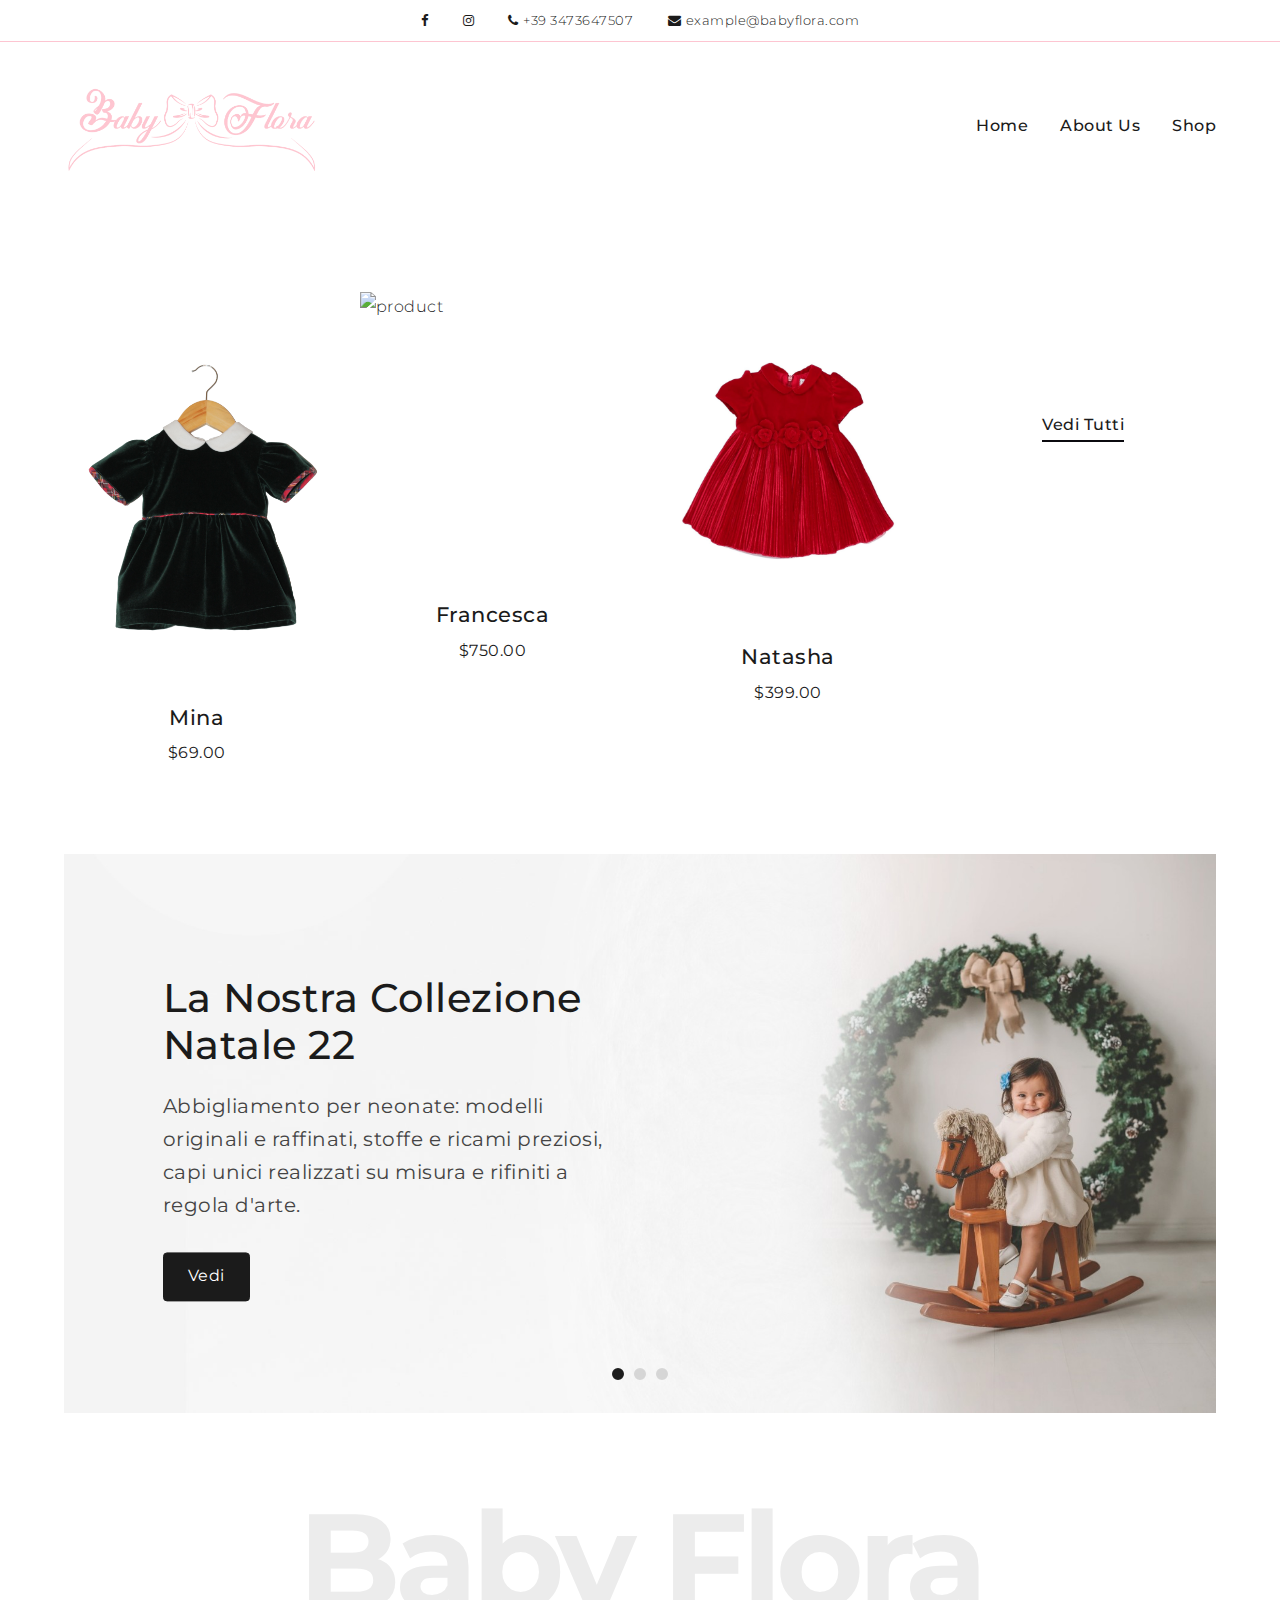
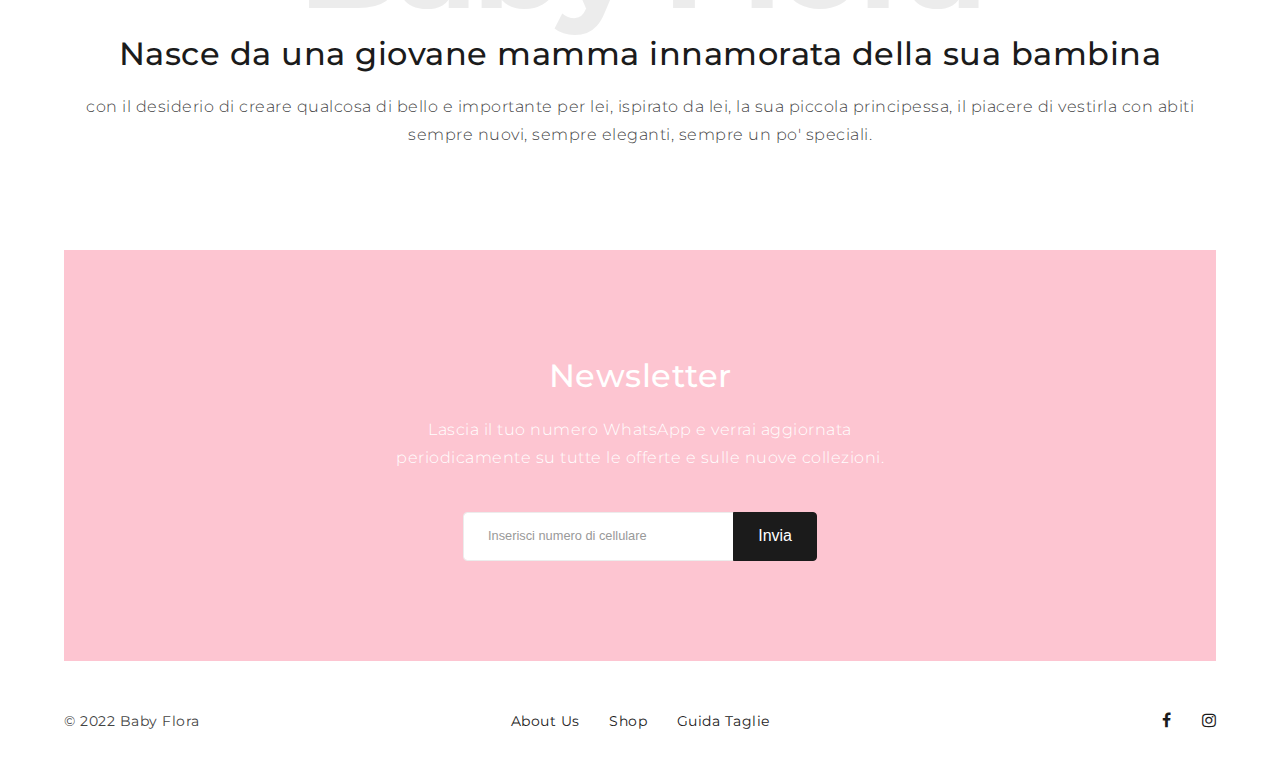
==== index.html @ e3f5e215 "products" ====
<!DOCTYPE html>
<html lang="en">

<head>
      <meta charset="utf-8">
      <meta http-equiv="X-UA-Compatible" content="IE=edge">
      <meta name="viewport" content="width=device-width, initial-scale=1">
      <meta name="description" content="">
      <meta name="author" content="">

      <link rel="shortcut icon" href="images/favicon.ico">
      <title>Baby Flora - Prodotti fatti a mano per la tua bambina </title>

      <link href="https://fonts.googleapis.com/css?family=Montserrat:300,400,500,600" rel="stylesheet">

      <link href="css/font-awesome.min.css" rel="stylesheet">

      <link href="css/bootstrap.css" rel="stylesheet">

      <link href="css/style.css" rel="stylesheet">

      <link href="css/aos.css" rel="stylesheet">

                              
<script type='text/javascript'>
      (function(I, L, T, i, c, k, s) {if(I.iticks) return;I.iticks = {host:c, settings:s, clientId:k, cdn:L, queue:[]};var h = T.head || T.documentElement;var e = T.createElement(i);var l = I.location;e.async = true;e.src = (L||c)+'/client/inject-v2.min.js';h.insertBefore(e, h.firstChild);I.iticks.call = function(a, b) {I.iticks.queue.push([a, b]);};})(window, 'https://cdn-v1.intelliticks.com/prod/common', document, 'script', 'https://app.intelliticks.com', 'CgQ8kMayo5cSrfsL3_c', {});
</script>
              

</head>

<body>
      <div class="px-5-percent" style="border-bottom: 1px solid #FDC5D1; ">
            <div class="row align-center" style="margin-bottom: -16px; margin-top: 5px;">
                  <div class="col-md-12 ">
                        <ul class="list-inline align-center">
                              <li>
                                    <a href="https://www.facebook.com/energeticthemes">
                                          <i class="fa fa-facebook " aria-hidden="true" style="font-size: 13px;"></i>
                                    </a>
                              </li>
                              <li>
                                    <a href="https://instagram.com/energeticthemes">
                                          <i class="fa fa-instagram" aria-hidden="true" style="font-size: 13px;"></i>
                                    </a>
                              </li>
                              <li><a href="callto:+3947584758493">
                                          <i class="fa fa-phone" style="font-size: 13px;"></i>
                                          <span style="font-size: 13px;"> +39 3473647507</span>
                                    </a></li>

                              <li> <a href="mailto:example@babyflora.com">
                                          <i class="fa fa-envelope" style="font-size: 13px;"></i>
                                          <span style="font-size: 13px;"> example@babyflora.com</span>
                                    </a></li>
                              
                             
                        </ul>
                  </div>

            </div>

      </div>
      <div id="main-content" class="m-scene">

            <nav class="navbar navbar-toggleable-md px-5-percent">
                  <div class="full-width-container">
                        <button class="navbar-toggler navbar-toggler-right hamburger-menu-btn ml-auto" type="button"
                              data-toggle="collapse" data-target="#navbarNavDropdown" aria-controls="navbarNavDropdown"
                              aria-expanded="false" aria-label="Toggle navigation">
                              <span>toggle menu</span>
                        </button>
                        <a class="navbar-brand" href="index.html">
                              <img src="images/logo.png" width="50%" height="auto" alt="Logo">
                        </a>
                        <div class="collapse navbar-collapse" id="navbarNavDropdown">
                              <ul class="navbar-nav ml-auto">
                                    <li class="active">
                                          <a class="toggle" href="index.html" data-toggle="dropdown">Home</a>

                                    </li>
                                    <li>
                                          <a class="toggle" href="about-us.html" data-toggle="dropdown">About Us</a>

                                    </li>

                                    <li>
                                          <a class="toggle" href="shop-full-width.html" data-toggle="dropdown">Shop</a>

                                    </li>

                              </ul>
                        </div>
                  </div>
            </nav>
            <div class="fluid-container px-5-percent mt_80">
                  <ul class="row products">
                        <li class="product col-md-3 col-sm-4">
                              <a href="single-product.html">
                                    <img width="430" height="480" src="images/products/1/1.png" alt="Mango Sofa Won">
                                    <h2>Mina</h2>
                                    <span class="price">
                                          <span class="amount">
                                                <span class="currencySymbol">$</span>69.00</span>
                                    </span>
                              </a>
                        </li>
                        <li class="product col-md-3 col-sm-4">
                              <a href="single-product.html">
                                    <img alt="product" src="images/products/2/1.png" width="430" height="480" />
                                    <h2>Francesca</h2>
                                    <span class="price">
                                          <span class="amount">
                                                <span class="currencySymbol">$</span>750.00</span>
                                    </span>
                              </a>
                              <!-- <a rel="nofollow" href="single-product.html" class="btn-bottom-line"> Add to
                                    cart</a> -->
                        </li>
                        <li class="product col-md-3 col-sm-4">
                              <a href="single-product.html">
                                    <img alt="product" src="images/products/2.jpeg" width="430" height="480" />
                                    <h2>Natasha</h2>
                                    <span class="price">
                                          <span class="amount">
                                                <span class="currencySymbol">$</span>399.00</span>
                                    </span>
                              </a>
                        </li>
                        <li class="product col-md-3 col-sm-4" style="margin-top: 10%; text-align: center;">
                              <a href="#">

                                    <a href="shop-full-width.html" class="btn-bottom-line align-center">Vedi Tutti

                                    </a>
                        </li>
                  </ul>
            </div>
            <div class="page-container scene-main scene-main--fade_In">

                  <div class="fluid-container px-5-percent mb_80">
                        <div class="row">
                              <div class="col-md-12">
                                    <div id="main-carousel" class="owl-carousel default-carousel">
                                          <div class="carousel-item">
                                                <div class="carousel-item-content">
                                                      <div class="fluid-container">
                                                            <div class="row align-items-center">
                                                                  <div class="col-md-5 offset-1">
                                                                        <h1>La Nostra Collezione
                                                                              <br> Natale 22
                                                                        </h1>
                                                                        <p class="lead mb_30 hidden-md-down">Abbigliamento per neonate: modelli originali e raffinati, stoffe e
                                                                              ricami preziosi, capi unici realizzati su misura e rifiniti a regola d'arte.
                                                                              
                                                                        </p>
                                                                        <a href="shop-full-width.html"
                                                                              class="btn btn-default">Vedi
                                                                        </a>
                                                                  </div>
                                                            </div>
                                                      </div>
                                                </div>
                                                <div>
                                                      <img src="images/bg-1.jpg" alt="Product Img" width="1920"
                                                            height="932">
                                                </div>
                                          </div>
                                          <div class="carousel-item">
                                                <div class="carousel-item-content">
                                                      <div class="fluid-container">
                                                            <div class="row align-items-center">
                                                                  <div class="col-md-5 offset-1">
                                                                        <h1>Solo Prodotti
                                                                              <br> Di Altissima Qualità
                                                                        </h1>
                                                                        <p class="lead hidden-md-down mb_30">Uno stile inconfondibile, un segno immediatamente riconoscibile di
                                                                              gusto e distinzione.
                                                                        </p>
                                                                        <a href="shop-full-width.html"
                                                                              class="btn btn-default">Vedi
                                                                        </a>
                                                                  </div>
                                                            </div>
                                                      </div>
                                                </div>
                                                <div>
                                                      <img src="images/bg-2.jpg" alt="Product Img" width="1920"
                                                            height="932">
                                                </div>
                                          </div>
                                          <div class="carousel-item">
                                                <div class="carousel-item-content">
                                                      <div class="fluid-container">
                                                            <div class="row align-items-center">
                                                                  <div class="col-md-5 offset-1">
                                                                        <h1>Un'azienda
                                                                              tutta Italiana
                                                                        </h1>
                                                                        
                                                                        <a href="shop-full-width.html"
                                                                              class="btn btn-default">Vedi
                                                                        </a>
                                                                  </div>
                                                            </div>
                                                      </div>
                                                </div>
                                                <div>
                                                      <img src="images/bg-3.jpg" alt="Product Img" width="1920"
                                                            height="932">
                                                </div>
                                          </div>
                                    </div>
                              </div>
                        </div>
                  </div>



                  <div class="row  mb_80 mt_80 align-center mx-5-percent">
                        <div class="col-md-12"> <span class="reveal-title">Baby Flora</span>
                              <h2>Nasce da una giovane mamma innamorata della sua bambina</h2>
                              <p>con il desiderio di creare qualcosa di bello e importante per lei, ispirato da lei, la sua
                                    piccola principessa, il piacere di vestirla con abiti sempre nuovi, sempre eleganti,
                                    sempre un po' speciali.
                              </p>
                        </div>
                  </div>

                  <div class="bg-pink pt_100 pb_100 align-center mx-5-percent">
                        <div class="container">
                              <div class="row">
                                    <div class="col-md-6 offset-md-3 align-center">
                                          <h2 style="color: #ffffff;">Newsletter</h2>
                                          <p style="color: #ffffff;">Lascia il tuo numero WhatsApp e verrai aggiornata
                                                periodicamente su tutte le offerte e sulle nuove collezioni.</p>
                                          <div class="row mt_40">
                                                <div class="input-group col-md-8 offset-md-2">
                                                      <input type="text" class="form-control"
                                                            placeholder="Inserisci numero di cellulare">
                                                      <span class="input-group-btn">
                                                            <button class="btn btn-default" type="button">Invia</button>
                                                      </span>
                                                </div>
                                          </div>
                                    </div>
                              </div>
                        </div>
                  </div>

                  <div class="px-5-percent">
                        <footer>
                              <div class="footer_container">
                                    <div class="fluid-container">
                                          <div class="row align-items-center">
                                                <div class="col-lg-4">
                                                      <p>
                                                            © 2022 Baby Flora
                                                      </p>
                                                </div>
                                                <div class="col-lg-4">
                                                      <ul class="footer_nav align-center">
                                                            <li>
                                                                  <a href="about-us.html" target="blank"
                                                                        title="portfolio">About Us</a>
                                                            </li>
                                                            <li>
                                                                  <a href="shop-full-width.html" target="blank"
                                                                        title="shop">Shop</a>
                                                            </li>
                                                            <li>
                                                                  <a href="guida-taglie.html" target="blank"
                                                                        title="shop">Guida Taglie</a>
                                                            </li>
                                                      </ul>
                                                </div>
                                                <div class="col-lg-4 align-right">
                                                      <ul class="list-inline">
                                                            <li>
                                                                  <a href="https://www.facebook.com/energeticthemes">
                                                                        <i class="fa fa-facebook"
                                                                              aria-hidden="true"></i>
                                                                  </a>
                                                            </li>
                                                            <li>
                                                                  <a href="https://instagram.com/energeticthemes">
                                                                        <i class="fa fa-instagram"
                                                                              aria-hidden="true"></i>
                                                                  </a>
                                                            </li>
                                                      </ul>
                                                </div>
                                          </div>
                                    </div>
                              </div>
                        </footer>
                  </div>
            </div>
      </div>


      <script type="text/javascript" src="js/jquery.min.js"></script>
      <script src="js/bootstrap.min.js"></script>
      <script type="text/javascript" src="js/plugins.min.js"></script>
      <script type="text/javascript" src="js/jquery.smoothState.min.js"></script>
      <script type="text/javascript" src="js/main.js"></script>
</body>

</html>
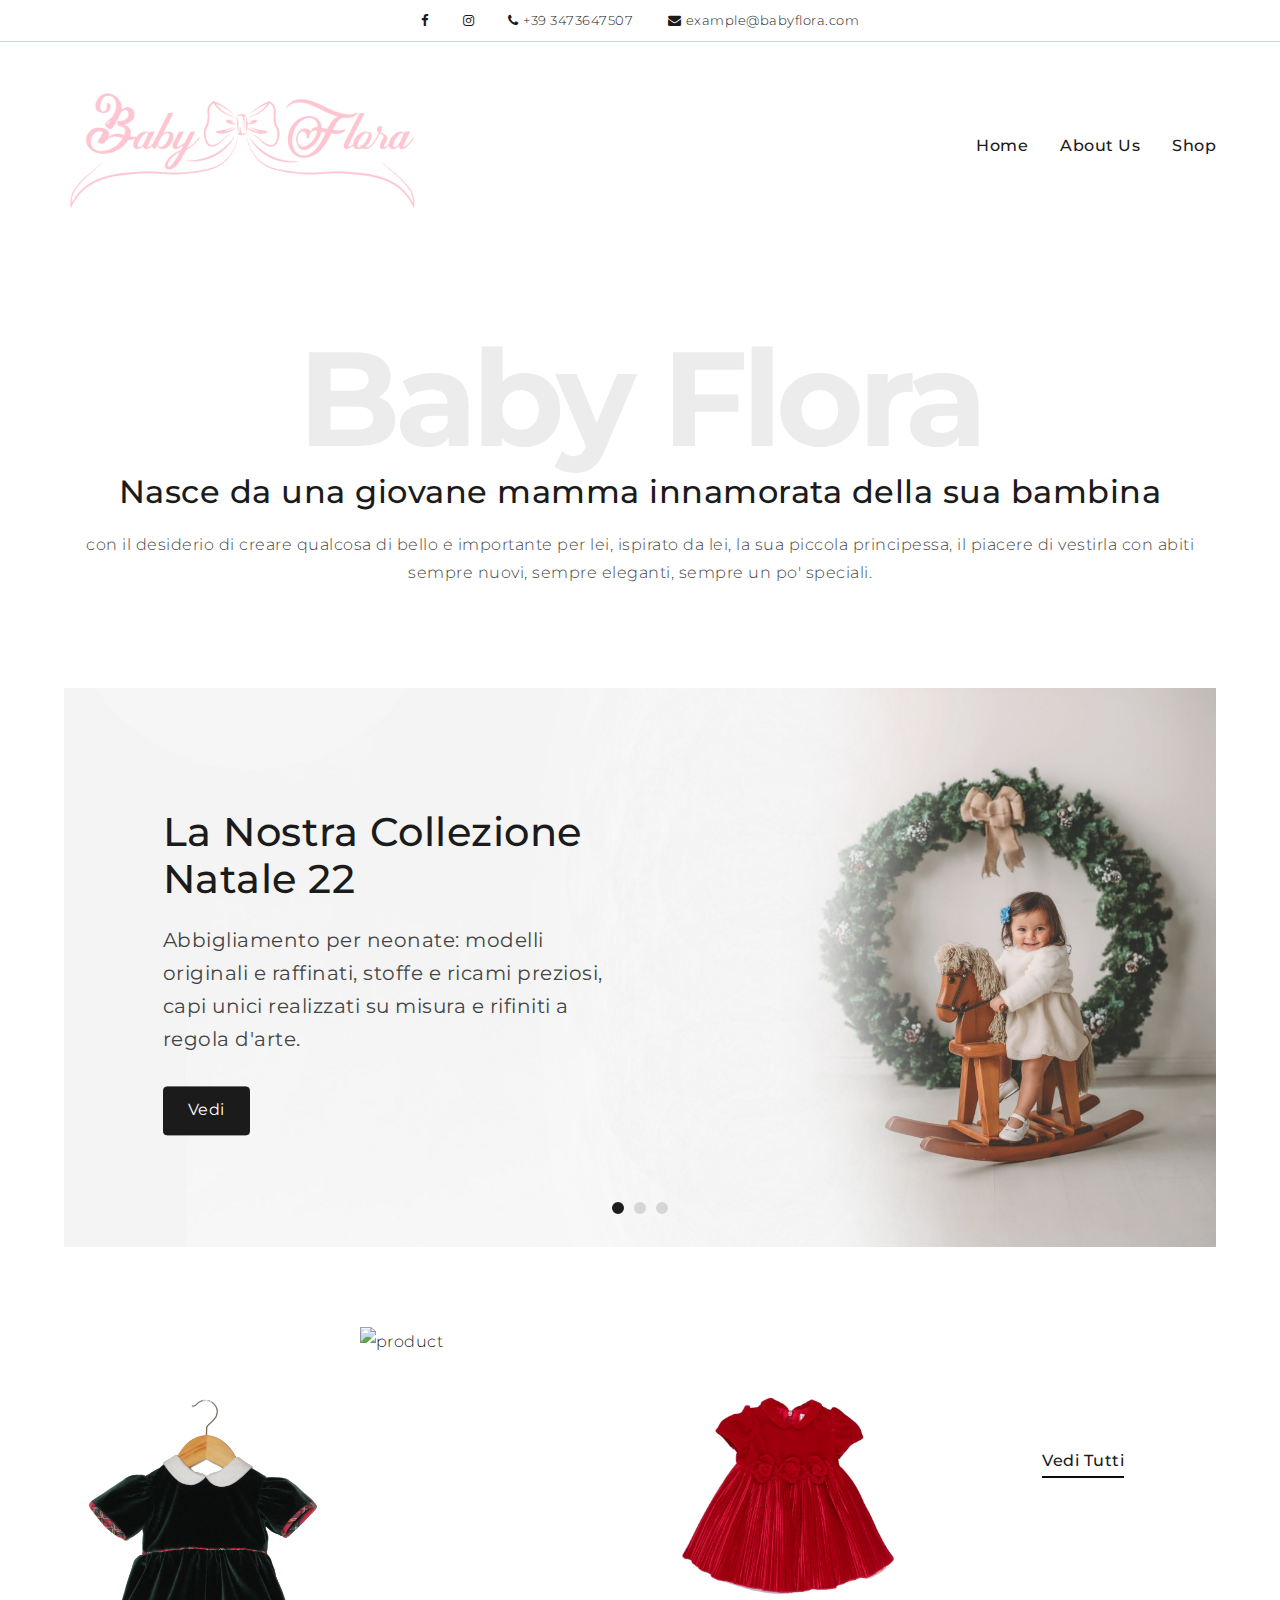
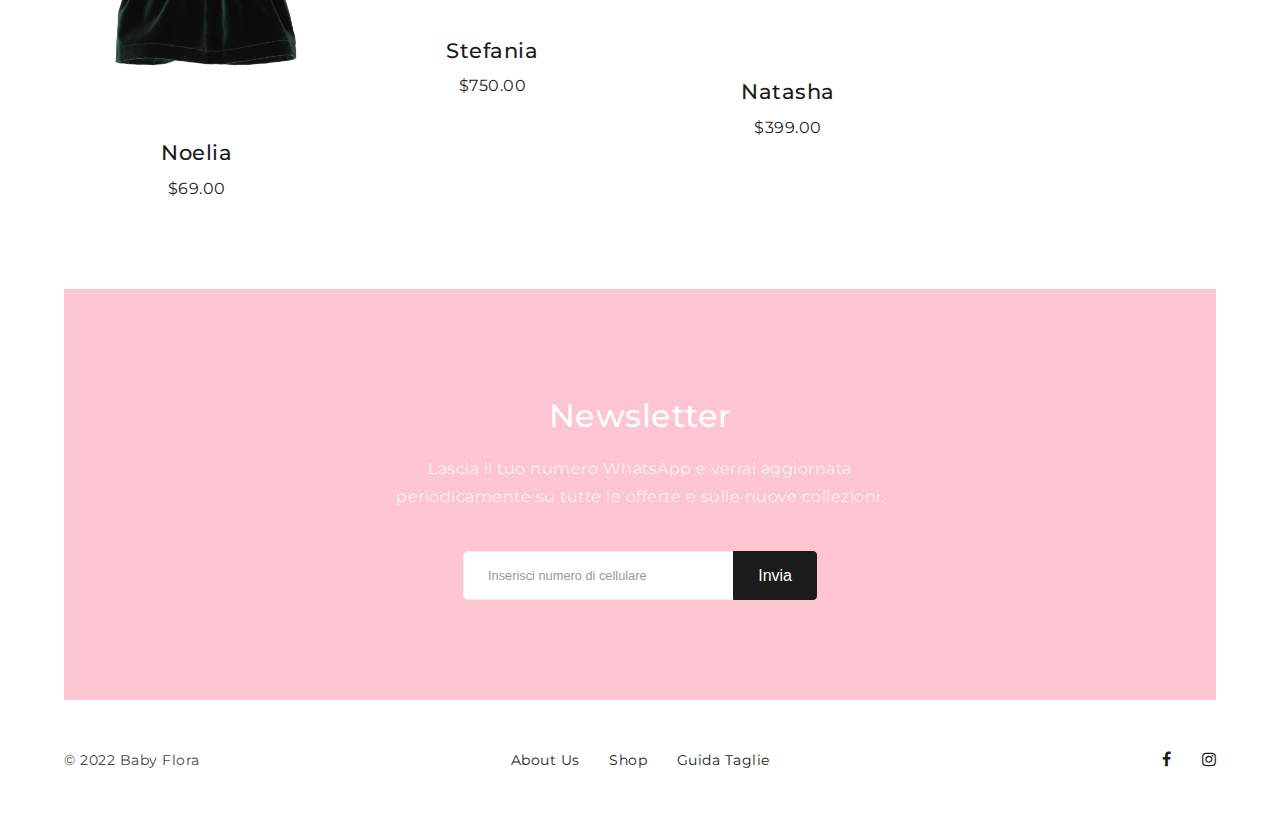
==== commit 5c05c56e: "WA FORM" ====
--- a/index.html
+++ b/index.html
@@ -35,12 +35,12 @@
                   <div class="col-md-12 ">
                         <ul class="list-inline align-center">
                               <li>
-                                    <a href="https://www.facebook.com/energeticthemes">
+                                    <a href="https://www.facebook.com/#">
                                           <i class="fa fa-facebook " aria-hidden="true" style="font-size: 13px;"></i>
                                     </a>
                               </li>
                               <li>
-                                    <a href="https://instagram.com/energeticthemes">
+                                    <a href="https://instagram.com/#">
                                           <i class="fa fa-instagram" aria-hidden="true" style="font-size: 13px;"></i>
                                     </a>
                               </li>
@@ -67,11 +67,11 @@
                   <div class="full-width-container">
                         <button class="navbar-toggler navbar-toggler-right hamburger-menu-btn ml-auto" type="button"
                               data-toggle="collapse" data-target="#navbarNavDropdown" aria-controls="navbarNavDropdown"
-                              aria-expanded="false" aria-label="Toggle navigation">
+                              aria-expanded="true" aria-label="Toggle navigation">
                               <span>toggle menu</span>
                         </button>
                         <a class="navbar-brand" href="index.html">
-                              <img src="images/logo.png" width="50%" height="auto" alt="Logo">
+                              <img src="images/logo.png" width="70%" height="auto" alt="Logo">
                         </a>
                         <div class="collapse navbar-collapse" id="navbarNavDropdown">
                               <ul class="navbar-nav ml-auto">
@@ -93,51 +93,17 @@
                         </div>
                   </div>
             </nav>
-            <div class="fluid-container px-5-percent mt_80">
-                  <ul class="row products">
-                        <li class="product col-md-3 col-sm-4">
-                              <a href="single-product.html">
-                                    <img width="430" height="480" src="images/products/1/1.png" alt="Mango Sofa Won">
-                                    <h2>Mina</h2>
-                                    <span class="price">
-                                          <span class="amount">
-                                                <span class="currencySymbol">$</span>69.00</span>
-                                    </span>
-                              </a>
-                        </li>
-                        <li class="product col-md-3 col-sm-4">
-                              <a href="single-product.html">
-                                    <img alt="product" src="images/products/2/1.png" width="430" height="480" />
-                                    <h2>Francesca</h2>
-                                    <span class="price">
-                                          <span class="amount">
-                                                <span class="currencySymbol">$</span>750.00</span>
-                                    </span>
-                              </a>
-                              <!-- <a rel="nofollow" href="single-product.html" class="btn-bottom-line"> Add to
-                                    cart</a> -->
-                        </li>
-                        <li class="product col-md-3 col-sm-4">
-                              <a href="single-product.html">
-                                    <img alt="product" src="images/products/2.jpeg" width="430" height="480" />
-                                    <h2>Natasha</h2>
-                                    <span class="price">
-                                          <span class="amount">
-                                                <span class="currencySymbol">$</span>399.00</span>
-                                    </span>
-                              </a>
-                        </li>
-                        <li class="product col-md-3 col-sm-4" style="margin-top: 10%; text-align: center;">
-                              <a href="#">
-
-                                    <a href="shop-full-width.html" class="btn-bottom-line align-center">Vedi Tutti
-
-                                    </a>
-                        </li>
-                  </ul>
-            </div>
+            
             <div class="page-container scene-main scene-main--fade_In">
-
+                  <div class="row  mb_80 mt_80 align-center mx-5-percent">
+                        <div class="col-md-12"> <span class="reveal-title">Baby Flora</span>
+                              <h2>Nasce da una giovane mamma innamorata della sua bambina</h2>
+                              <p>con il desiderio di creare qualcosa di bello e importante per lei, ispirato da lei, la sua
+                                    piccola principessa, il piacere di vestirla con abiti sempre nuovi, sempre eleganti,
+                                    sempre un po' speciali.
+                              </p>
+                        </div>
+                  </div>
                   <div class="fluid-container px-5-percent mb_80">
                         <div class="row">
                               <div class="col-md-12">
@@ -215,17 +181,51 @@
                         </div>
                   </div>
 
-
-
-                  <div class="row  mb_80 mt_80 align-center mx-5-percent">
-                        <div class="col-md-12"> <span class="reveal-title">Baby Flora</span>
-                              <h2>Nasce da una giovane mamma innamorata della sua bambina</h2>
-                              <p>con il desiderio di creare qualcosa di bello e importante per lei, ispirato da lei, la sua
-                                    piccola principessa, il piacere di vestirla con abiti sempre nuovi, sempre eleganti,
-                                    sempre un po' speciali.
-                              </p>
-                        </div>
-                  </div>
+                  <div class="fluid-container px-5-percent mt_80">
+                        <ul class="row products">
+                              <li class="product col-md-3 col-sm-4">
+                                    <a href="single-product.html">
+                                          <img width="430" height="480" src="images/products/1/1.png" alt="Mango Sofa Won">
+                                          <h2>Noelia</h2>
+                                          <span class="price">
+                                                <span class="amount">
+                                                      <span class="currencySymbol">$</span>69.00</span>
+                                          </span>
+                                    </a>
+                              </li>
+                              <li class="product col-md-3 col-sm-4">
+                                    <a href="single-product.html">
+                                          <img alt="product" src="images/products/2/1.png" width="430" height="480" />
+                                          <h2>Stefania</h2>
+                                          <span class="price">
+                                                <span class="amount">
+                                                      <span class="currencySymbol">$</span>750.00</span>
+                                          </span>
+                                    </a>
+                                    <!-- <a rel="nofollow" href="single-product.html" class="btn-bottom-line"> Add to
+                                          cart</a> -->
+                              </li>
+                              <li class="product col-md-3 col-sm-4">
+                                    <a href="single-product.html">
+                                          <img alt="product" src="images/products/2.jpeg" width="430" height="480" />
+                                          <h2>Natasha</h2>
+                                          <span class="price">
+                                                <span class="amount">
+                                                      <span class="currencySymbol">$</span>399.00</span>
+                                          </span>
+                                    </a>
+                              </li>
+                              <li class="product col-md-3 col-sm-4" style="margin-top: 10%; text-align: center;">
+                                    <a href="#">
+      
+                                          <a href="shop-full-width.html" class="btn-bottom-line align-center">Vedi Tutti
+      
+                                          </a>
+                              </li>
+                        </ul>
+                  </div>
+
+                  
 
                   <div class="bg-pink pt_100 pb_100 align-center mx-5-percent">
                         <div class="container">
@@ -277,13 +277,13 @@
                                                 <div class="col-lg-4 align-right">
                                                       <ul class="list-inline">
                                                             <li>
-                                                                  <a href="https://www.facebook.com/energeticthemes">
+                                                                  <a href="https://www.facebook.com/#">
                                                                         <i class="fa fa-facebook"
                                                                               aria-hidden="true"></i>
                                                                   </a>
                                                             </li>
                                                             <li>
-                                                                  <a href="https://instagram.com/energeticthemes">
+                                                                  <a href="https://instagram.com/#">
                                                                         <i class="fa fa-instagram"
                                                                               aria-hidden="true"></i>
                                                                   </a>
--- a/css/style.css
+++ b/css/style.css
@@ -2,7 +2,7 @@
 * Profound - Multi-Concept Template for Creative Agencies and Freelancers
 * Version: 1.0
 * Last change:  15/8/17
-* http://www.energeticthemes.com/templates/profound/index.html
+* http://www.#/templates/profound/index.html
 * DATE: 15/8/17
 
 1 - BASE 
@@ -948,8 +948,8 @@
     overflow: hidden;
     margin: 0;
     padding: 0;
-    width: 30px;
-    height: 30px;
+    width: 40px;
+    height: 40px;
     font-size: 0;
     text-indent: -9999px;
     box-shadow: none;
@@ -990,7 +990,7 @@
 .hamburger-menu-btn span {
     display: block;
     position: absolute;
-    top: 5px;
+    top: 25px;
     left: 5px;
     right: 5px;
     height: 1px;
@@ -1911,7 +1911,7 @@
     overflow: hidden;
     position: relative;
     background: #f3f3f3;
-    background-image: url(https://energeticthemes.com/templates/shopmade/images/pattern1.png);
+    background-image: url(https://#/templates/shopmade/images/pattern1.png);
 }
 
 .multi-default-carousel .multi-work-title h3 {
@@ -4493,7 +4493,7 @@
     height: auto;
     -webkit-transform: translateX(-50%) translateY(-50%);
     transform: translateX(-50%) translateY(-50%);
-    background: url(https://energeticthemes.com/templates/shopmade/images/Busy-People.jpg) no-repeat;
+    background: url(https://#/templates/shopmade/images/Busy-People.jpg) no-repeat;
     background-size: cover;
     z-index: -100;
 }
@@ -4843,7 +4843,7 @@
     top: 50%;
     margin-left: -40px;
     margin-top: -40px;
-    background: url("https://energeticthemes.com/templates/shopmade/css/owl.video.play.png") no-repeat;
+    background: url("https://#/templates/shopmade/css/owl.video.play.png") no-repeat;
     cursor: pointer;
     z-index: 1;
     -webkit-backface-visibility: hidden;
@@ -6897,7 +6897,7 @@
     left: 0;
     width: 100%;
     height: 100%;
-    background: url(https://energeticthemes.com/templates/shopmade/img/triangle.svg) no-repeat center center;
+    background: url(https://#/templates/shopmade/img/triangle.svg) no-repeat center center;
     background-size: 100% 100%;
     content: '';
     -webkit-transition: opacity 0.45s, -webkit-transform 0.45s;
@@ -7942,14 +7942,14 @@
 }
 
 .bg-img-7 {
-    background: url(https://energeticthemes.com/templates/shopmade/images/11.jpg);
+    background: url(https://#/templates/shopmade/images/11.jpg);
     background-position: center center;
     background-size: cover;
     background-repeat: no-repeat;
 }
 
 .bg-img-8 {
-    background: url(https://energeticthemes.com/templates/shopmade/images/16.jpg);
+    background: url(https://#/templates/shopmade/images/16.jpg);
     background-position: center center;
     background-size: cover;
     background-repeat: no-repeat;
@@ -7984,47 +7984,47 @@
 }
 
 .bg-img-13 {
-    background: url(https://energeticthemes.com/templates/shopmade/images/26.jpg);
+    background: url(https://#/templates/shopmade/images/26.jpg);
     background-position: center center;
     background-size: cover;
     background-repeat: no-repeat;
 }
 
 .bg-img-14 {
-    background: url(https://energeticthemes.com/templates/shopmade/images/27.jpg);
+    background: url(https://#/templates/shopmade/images/27.jpg);
     background-position: center center;
     background-size: cover;
     background-repeat: no-repeat;
 }
 
 .bg-img-15 {
-    background-image: url(https://energeticthemes.com/templates/shopmade/images/pattern1.png);
+    background-image: url(https://#/templates/shopmade/images/pattern1.png);
 }
 
 .bg-img-16 {
-    background: url(https://energeticthemes.com/templates/shopmade/images/34.jpg);
+    background: url(https://#/templates/shopmade/images/34.jpg);
     background-position: center center;
     background-size: cover;
     background-repeat: no-repeat;
 }
 
 .bg-img-17 {
-    background: url(https://energeticthemes.com/templates/shopmade/images/61.jpg);
+    background: url(https://#/templates/shopmade/images/61.jpg);
     background-position: center center;
     background-size: cover;
     background-repeat: no-repeat;
 }
 
 .bg-img-18 {
-    background-image: url(https://energeticthemes.com/templates/shopmade/images/62.jpg);
+    background-image: url(https://#/templates/shopmade/images/62.jpg);
 }
 
 .bg-img-19 {
-    background-image: url(https://energeticthemes.com/templates/shopmade/images/63.jpg);
+    background-image: url(https://#/templates/shopmade/images/63.jpg);
 }
 
 .bg-img-20 {
-    background-image: url(https://energeticthemes.com/templates/shopmade/images/64.jpg);
+    background-image: url(https://#/templates/shopmade/images/64.jpg);
 }
 
 .bg-img-21 {
@@ -8035,15 +8035,15 @@
 }
 
 .bg-img-22 {
-    background-image: url(https://energeticthemes.com/templates/shopmade/images/66.jpg);
+    background-image: url(https://#/templates/shopmade/images/66.jpg);
 }
 
 .bg-img-23 {
-    background-image: url(https://energeticthemes.com/templates/shopmade/images/67.jpg);
+    background-image: url(https://#/templates/shopmade/images/67.jpg);
 }
 
 .bg-img-24 {
-    background: url(https://energeticthemes.com/templates/shopmade/images/68.png);
+    background: url(https://#/templates/shopmade/images/68.png);
     background-position: center center;
     background-size: cover;
     background-repeat: no-repeat;
@@ -8071,42 +8071,42 @@
 }
 
 .bg-img-28 {
-    background: url(https://energeticthemes.com/templates/shopmade/images/70.jpg);
+    background: url(https://#/templates/shopmade/images/70.jpg);
     background-position: center center;
     background-size: cover;
     background-repeat: no-repeat;
 }
 
 .bg-img-29 {
-    background: url(https://energeticthemes.com/templates/shopmade/images/72.jpg);
+    background: url(https://#/templates/shopmade/images/72.jpg);
     background-position: center center;
     background-size: cover;
     background-repeat: no-repeat;
 }
 
 .bg-img-30 {
-    background: url(https://energeticthemes.com/templates/shopmade/images/pages/1.png);
+    background: url(https://#/templates/shopmade/images/pages/1.png);
     background-position: center center;
     background-size: cover;
     background-repeat: no-repeat;
 }
 
 .bg-img-31 {
-    background: url(https://energeticthemes.com/templates/shopmade/images/pages/2.png);
+    background: url(https://#/templates/shopmade/images/pages/2.png);
     background-position: center center;
     background-size: cover;
     background-repeat: no-repeat;
 }
 
 .bg-img-32 {
-    background: url(https://energeticthemes.com/templates/shopmade/images/pages/3.png);
+    background: url(https://#/templates/shopmade/images/pages/3.png);
     background-position: center center;
     background-size: cover;
     background-repeat: no-repeat;
 }
 
 .bg-img-33 {
-    background: url(https://energeticthemes.com/templates/shopmade/images/pages/4.png);
+    background: url(https://#/templates/shopmade/images/pages/4.png);
     background-position: center center;
     background-size: cover;
     background-repeat: no-repeat;
@@ -8119,7 +8119,7 @@
 }
 
 .bg-pattern-2 {
-    background-image: url(https://energeticthemes.com/templates/shopmade/images/pattern2.png);
+    background-image: url(https://#/templates/shopmade/images/pattern2.png);
 }
 
 
@@ -8134,64 +8134,64 @@
 }
 
 .home_1_about_video {
-    background: url(https://energeticthemes.com/templates/shopmade/images/h1/5.png);
+    background: url(https://#/templates/shopmade/images/h1/5.png);
     background-size: cover;
     margin: 120px 0 60px 0;
     padding: 0 0 80px 0;
 }
 
 .home_1_about_video_bg {
-    background: url(https://energeticthemes.com/templates/shopmade/images/h1/4.jpg);
+    background: url(https://#/templates/shopmade/images/h1/4.jpg);
     background-position: center center;
     background-size: cover;
     padding: 230px 0;
 }
 
 .home-2-about-img-bg-container {
-    background: url(https://energeticthemes.com/templates/shopmade/images/h2/1.jpg);
+    background: url(https://#/templates/shopmade/images/h2/1.jpg);
     background-size: cover;
     background-position: center center;
 }
 
 .home-4-hero-container {
-    background: url(https://energeticthemes.com/templates/shopmade/images/h4/1.jpg);
+    background: url(https://#/templates/shopmade/images/h4/1.jpg);
     background-size: cover;
     background-position: center center;
 }
 
 .home-7-about-bg {
-    background: url(https://energeticthemes.com/templates/shopmade/images/h7/1.jpg);
+    background: url(https://#/templates/shopmade/images/h7/1.jpg);
     background-size: cover;
     background-position: center center;
 }
 
 .home-9-about-cont {
-    background: url(https://energeticthemes.com/templates/shopmade/images/h9/1.jpg);
+    background: url(https://#/templates/shopmade/images/h9/1.jpg);
     background-size: cover;
     background-position: center center;
 }
 
 .home-11-hero-container {
-    background: url(https://energeticthemes.com/templates/shopmade/images/h11/4.png);
+    background: url(https://#/templates/shopmade/images/h11/4.png);
     background-size: cover;
     background-position: center center;
 }
 
 .product-features-h11-container {
-    background: url(https://energeticthemes.com/templates/shopmade/images/h11/5.png);
+    background: url(https://#/templates/shopmade/images/h11/5.png);
     background-position: center center;
     background-size: cover;
     padding: 60px 0;
 }
 
 .about_us_container_bg {
-    background: url(https://energeticthemes.com/templates/shopmade/images/pages/bg1.jpg);
+    background: url(https://#/templates/shopmade/images/pages/bg1.jpg);
     background-size: cover;
     background-position: center center;
 }
 
 .page-about-us-2-main-bg {
-    background: url(https://energeticthemes.com/templates/shopmade/images/pages/2.png);
+    background: url(https://#/templates/shopmade/images/pages/2.png);
     background-size: cover;
     background-position: center center;
 }
@@ -8201,7 +8201,7 @@
 }
 
 .page-about-us-2-story-container {
-    background: url(https://energeticthemes.com/templates/shopmade/images/pages/3.png);
+    background: url(https://#/templates/shopmade/images/pages/3.png);
     background-position: center center;
     background-size: cover;
     margin: 40px 0 0 0;
@@ -8209,7 +8209,7 @@
 }
 
 .page-about-us-2-story-container-2 {
-    background: url(https://energeticthemes.com/templates/shopmade/images/pages/4.png);
+    background: url(https://#/templates/shopmade/images/pages/4.png);
     background-position: center center;
     background-size: cover;
     margin: 40px 0 0 0;
@@ -8239,7 +8239,7 @@
 }
 
 .portfolio_bg {
-    background: url(https://energeticthemes.com/templates/shopmade/images/p8.jpg);
+    background: url(https://#/templates/shopmade/images/p8.jpg);
 }
 
 .p_right_left_10 {
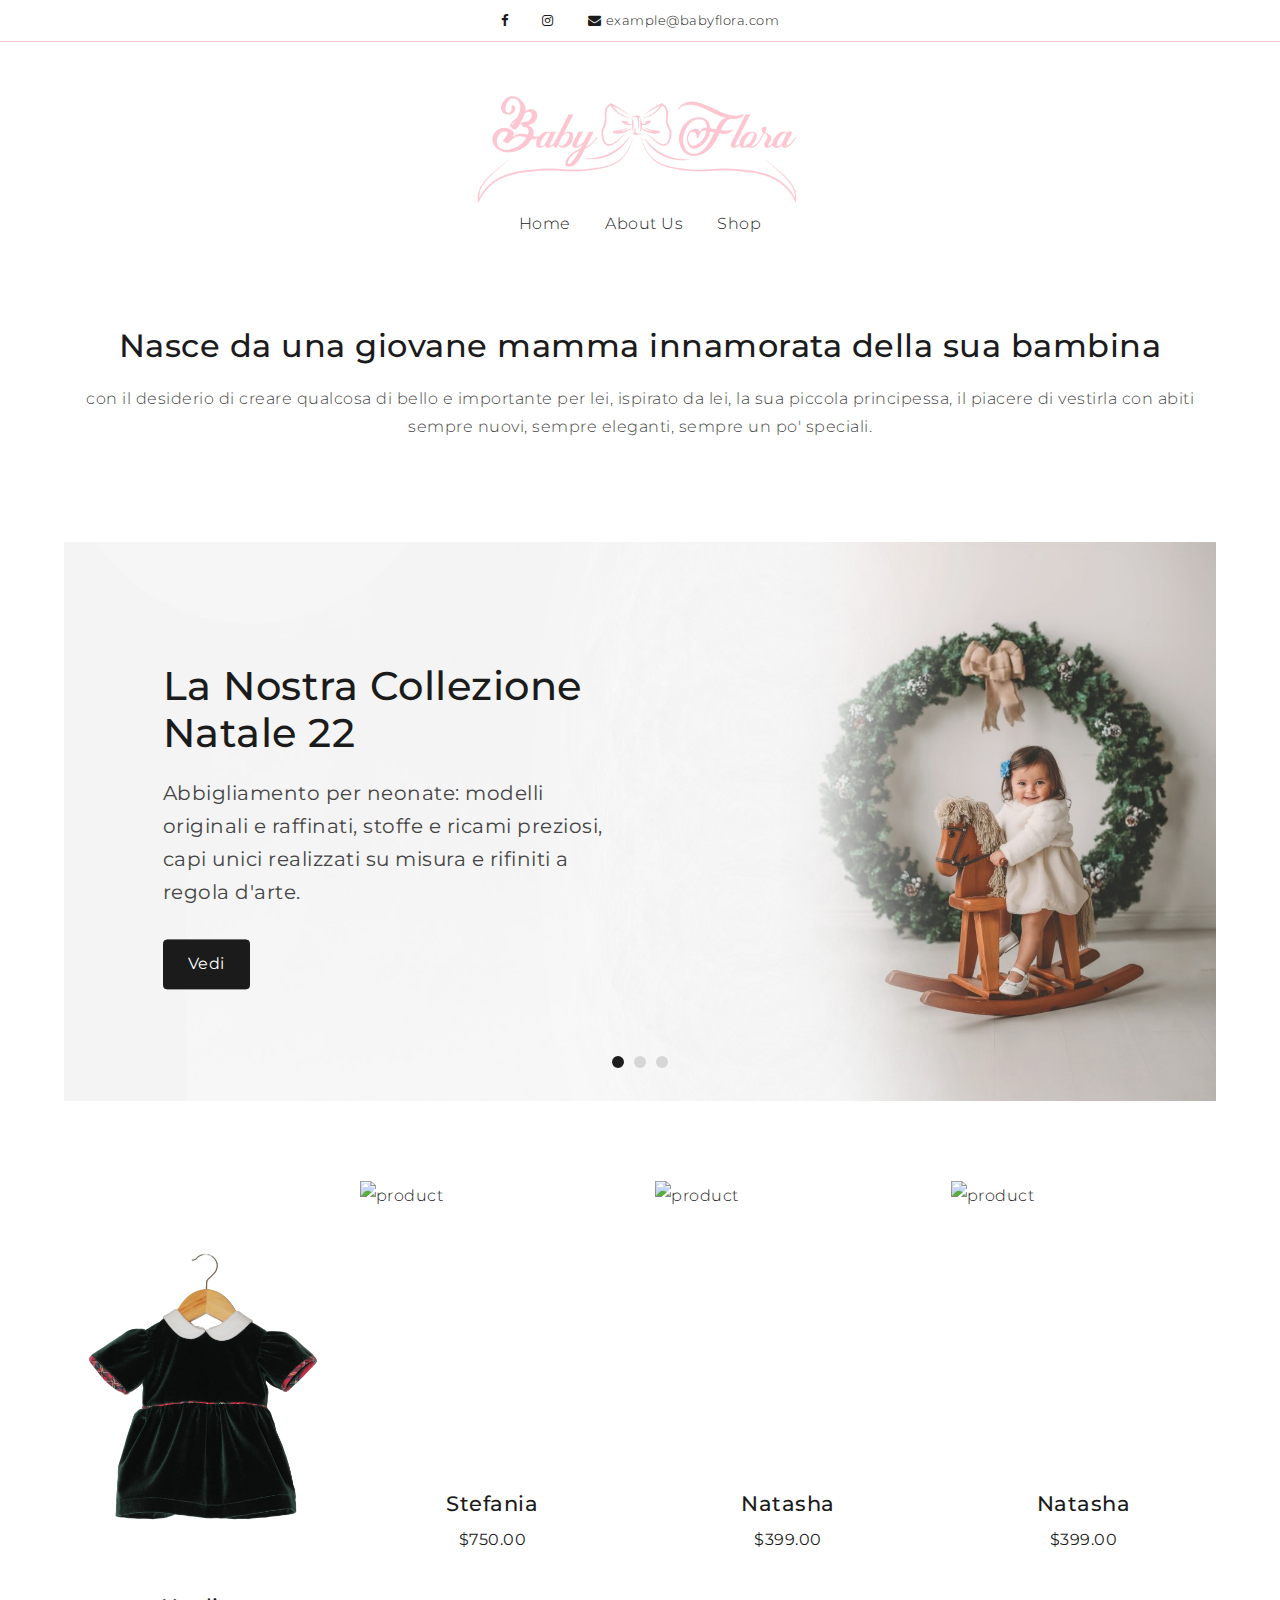
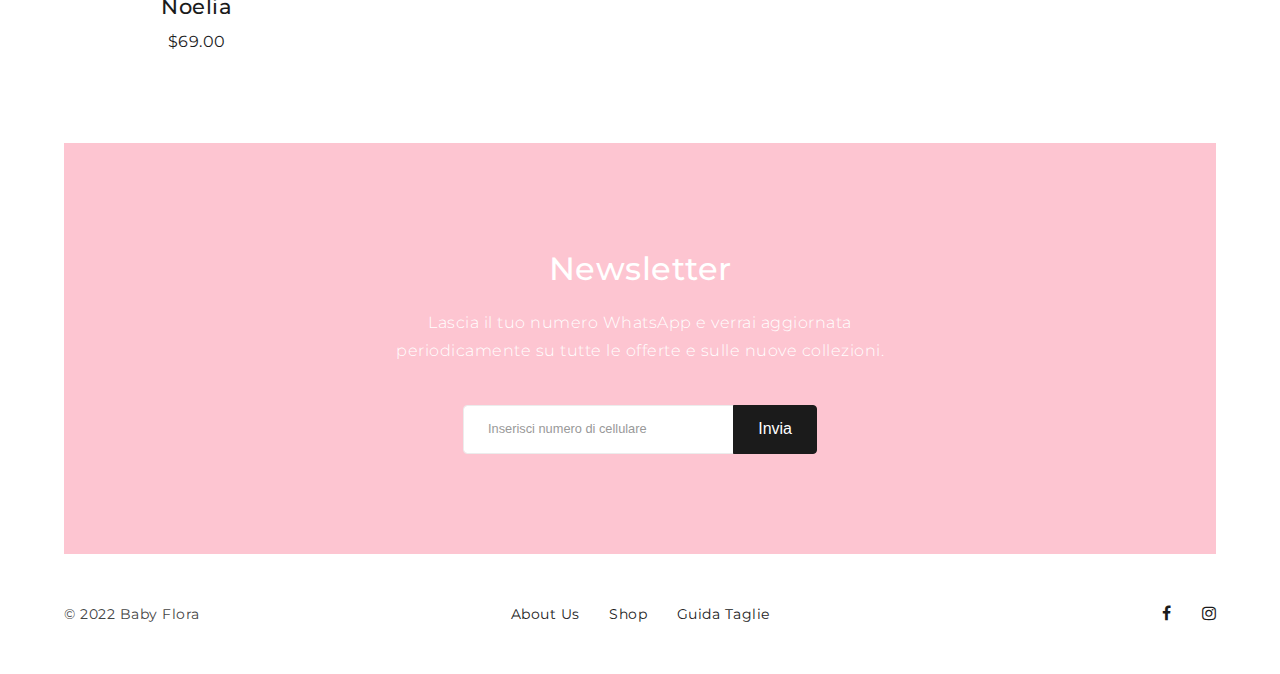
==== commit 7661663e: "Update index.html" ====
--- a/index.html
+++ b/index.html
@@ -21,11 +21,11 @@
 
       <link href="css/aos.css" rel="stylesheet">
 
-                              
-<script type='text/javascript'>
-      (function(I, L, T, i, c, k, s) {if(I.iticks) return;I.iticks = {host:c, settings:s, clientId:k, cdn:L, queue:[]};var h = T.head || T.documentElement;var e = T.createElement(i);var l = I.location;e.async = true;e.src = (L||c)+'/client/inject-v2.min.js';h.insertBefore(e, h.firstChild);I.iticks.call = function(a, b) {I.iticks.queue.push([a, b]);};})(window, 'https://cdn-v1.intelliticks.com/prod/common', document, 'script', 'https://app.intelliticks.com', 'CgQ8kMayo5cSrfsL3_c', {});
-</script>
-              
+
+      <script type='text/javascript'>
+            (function (I, L, T, i, c, k, s) { if (I.iticks) return; I.iticks = { host: c, settings: s, clientId: k, cdn: L, queue: [] }; var h = T.head || T.documentElement; var e = T.createElement(i); var l = I.location; e.async = true; e.src = (L || c) + '/client/inject-v2.min.js'; h.insertBefore(e, h.firstChild); I.iticks.call = function (a, b) { I.iticks.queue.push([a, b]); }; })(window, 'https://cdn-v1.intelliticks.com/prod/common', document, 'script', 'https://app.intelliticks.com', 'CgQ8kMayo5cSrfsL3_c', {});
+      </script>
+
 
 </head>
 
@@ -44,17 +44,14 @@
                                           <i class="fa fa-instagram" aria-hidden="true" style="font-size: 13px;"></i>
                                     </a>
                               </li>
-                              <li><a href="callto:+3947584758493">
-                                          <i class="fa fa-phone" style="font-size: 13px;"></i>
-                                          <span style="font-size: 13px;"> +39 3473647507</span>
-                                    </a></li>
+                            
 
                               <li> <a href="mailto:example@babyflora.com">
                                           <i class="fa fa-envelope" style="font-size: 13px;"></i>
                                           <span style="font-size: 13px;"> example@babyflora.com</span>
                                     </a></li>
-                              
-                             
+
+
                         </ul>
                   </div>
 
@@ -63,42 +60,40 @@
       </div>
       <div id="main-content" class="m-scene">
 
-            <nav class="navbar navbar-toggleable-md px-5-percent">
-                  <div class="full-width-container">
-                        <button class="navbar-toggler navbar-toggler-right hamburger-menu-btn ml-auto" type="button"
-                              data-toggle="collapse" data-target="#navbarNavDropdown" aria-controls="navbarNavDropdown"
-                              aria-expanded="true" aria-label="Toggle navigation">
-                              <span>toggle menu</span>
-                        </button>
-                        <a class="navbar-brand" href="index.html">
-                              <img src="images/logo.png" width="70%" height="auto" alt="Logo">
-                        </a>
-                        <div class="collapse navbar-collapse" id="navbarNavDropdown">
-                              <ul class="navbar-nav ml-auto">
-                                    <li class="active">
-                                          <a class="toggle" href="index.html" data-toggle="dropdown">Home</a>
-
-                                    </li>
-                                    <li>
-                                          <a class="toggle" href="about-us.html" data-toggle="dropdown">About Us</a>
-
-                                    </li>
-
-                                    <li>
-                                          <a class="toggle" href="shop-full-width.html" data-toggle="dropdown">Shop</a>
-
-                                    </li>
-
-                              </ul>
-                        </div>
-                  </div>
-            </nav>
-            
+
+
             <div class="page-container scene-main scene-main--fade_In">
+                  <div class="row  mt_40 align-center mx-5-percent">
+                        <div class="col-md-12"> 
+                              <a href="index.html">
+                                    
+                                    <img src="images/logo.png" style=" display: block;
+                                    margin-left: auto;
+                                    margin-right: auto;
+                                    width: 30%;" alt="Logo"></a></div></div>
+                                    <ul class="list-inline align-center">
+                                          <li class="active">
+                                                <a class="toggle" href="index.html" data-toggle="dropdown">Home</a>
+
+                                          </li>
+                                          <li>
+                                                <a class="toggle" href="about-us.html" data-toggle="dropdown">About
+                                                      Us</a>
+
+                                          </li>
+
+                                          <li>
+                                                <a class="toggle" href="shop-full-width.html"
+                                                      data-toggle="dropdown">Shop</a>
+
+                                          </li>
+
+                                    </ul>
                   <div class="row  mb_80 mt_80 align-center mx-5-percent">
-                        <div class="col-md-12"> <span class="reveal-title">Baby Flora</span>
+                        <div class="col-md-12"><!-- <span class="reveal-title">Baby Flora</span>-->
                               <h2>Nasce da una giovane mamma innamorata della sua bambina</h2>
-                              <p>con il desiderio di creare qualcosa di bello e importante per lei, ispirato da lei, la sua
+                              <p>con il desiderio di creare qualcosa di bello e importante per lei, ispirato da lei, la
+                                    sua
                                     piccola principessa, il piacere di vestirla con abiti sempre nuovi, sempre eleganti,
                                     sempre un po' speciali.
                               </p>
@@ -116,9 +111,12 @@
                                                                         <h1>La Nostra Collezione
                                                                               <br> Natale 22
                                                                         </h1>
-                                                                        <p class="lead mb_30 hidden-md-down">Abbigliamento per neonate: modelli originali e raffinati, stoffe e
-                                                                              ricami preziosi, capi unici realizzati su misura e rifiniti a regola d'arte.
-                                                                              
+                                                                        <p class="lead mb_30 hidden-md-down">
+                                                                              Abbigliamento per neonate: modelli
+                                                                              originali e raffinati, stoffe e
+                                                                              ricami preziosi, capi unici realizzati su
+                                                                              misura e rifiniti a regola d'arte.
+
                                                                         </p>
                                                                         <a href="shop-full-width.html"
                                                                               class="btn btn-default">Vedi
@@ -140,7 +138,9 @@
                                                                         <h1>Solo Prodotti
                                                                               <br> Di Altissima Qualità
                                                                         </h1>
-                                                                        <p class="lead hidden-md-down mb_30">Uno stile inconfondibile, un segno immediatamente riconoscibile di
+                                                                        <p class="lead hidden-md-down mb_30">Uno stile
+                                                                              inconfondibile, un segno immediatamente
+                                                                              riconoscibile di
                                                                               gusto e distinzione.
                                                                         </p>
                                                                         <a href="shop-full-width.html"
@@ -163,7 +163,7 @@
                                                                         <h1>Un'azienda
                                                                               tutta Italiana
                                                                         </h1>
-                                                                        
+
                                                                         <a href="shop-full-width.html"
                                                                               class="btn btn-default">Vedi
                                                                         </a>
@@ -184,8 +184,9 @@
                   <div class="fluid-container px-5-percent mt_80">
                         <ul class="row products">
                               <li class="product col-md-3 col-sm-4">
-                                    <a href="single-product.html">
-                                          <img width="430" height="480" src="images/products/1/1.png" alt="Mango Sofa Won">
+                                    <a href="prodotto1.html">
+                                          <img width="430" height="480" src="images/products/1/1.png"
+                                                alt="Mango Sofa Won">
                                           <h2>Noelia</h2>
                                           <span class="price">
                                                 <span class="amount">
@@ -194,7 +195,7 @@
                                     </a>
                               </li>
                               <li class="product col-md-3 col-sm-4">
-                                    <a href="single-product.html">
+                                    <a href="prodotto2.html">
                                           <img alt="product" src="images/products/2/1.png" width="430" height="480" />
                                           <h2>Stefania</h2>
                                           <span class="price">
@@ -206,8 +207,8 @@
                                           cart</a> -->
                               </li>
                               <li class="product col-md-3 col-sm-4">
-                                    <a href="single-product.html">
-                                          <img alt="product" src="images/products/2.jpeg" width="430" height="480" />
+                                    <a href="prodotto3.html">
+                                          <img alt="product" src="images/products/3/1.png" width="430" height="480" />
                                           <h2>Natasha</h2>
                                           <span class="price">
                                                 <span class="amount">
@@ -215,17 +216,27 @@
                                           </span>
                                     </a>
                               </li>
-                              <li class="product col-md-3 col-sm-4" style="margin-top: 10%; text-align: center;">
+                              <li class="product col-md-3 col-sm-4">
+                                    <a href="prodotto4.html">
+                                          <img alt="product" src="images/products/4/1.png" width="430" height="480" />
+                                          <h2>Natasha</h2>
+                                          <span class="price">
+                                                <span class="amount">
+                                                      <span class="currencySymbol">$</span>399.00</span>
+                                          </span>
+                                    </a>
+                              </li>
+                              <!--  <li class="product col-md-3 col-sm-4" style="margin-top: 10%; text-align: center;">
                                     <a href="#">
       
                                           <a href="shop-full-width.html" class="btn-bottom-line align-center">Vedi Tutti
       
                                           </a>
-                              </li>
+                              </li>-->
                         </ul>
                   </div>
 
-                  
+
 
                   <div class="bg-pink pt_100 pb_100 align-center mx-5-percent">
                         <div class="container">
@@ -306,4 +317,4 @@
       <script type="text/javascript" src="js/main.js"></script>
 </body>
 
-</html>+</html>
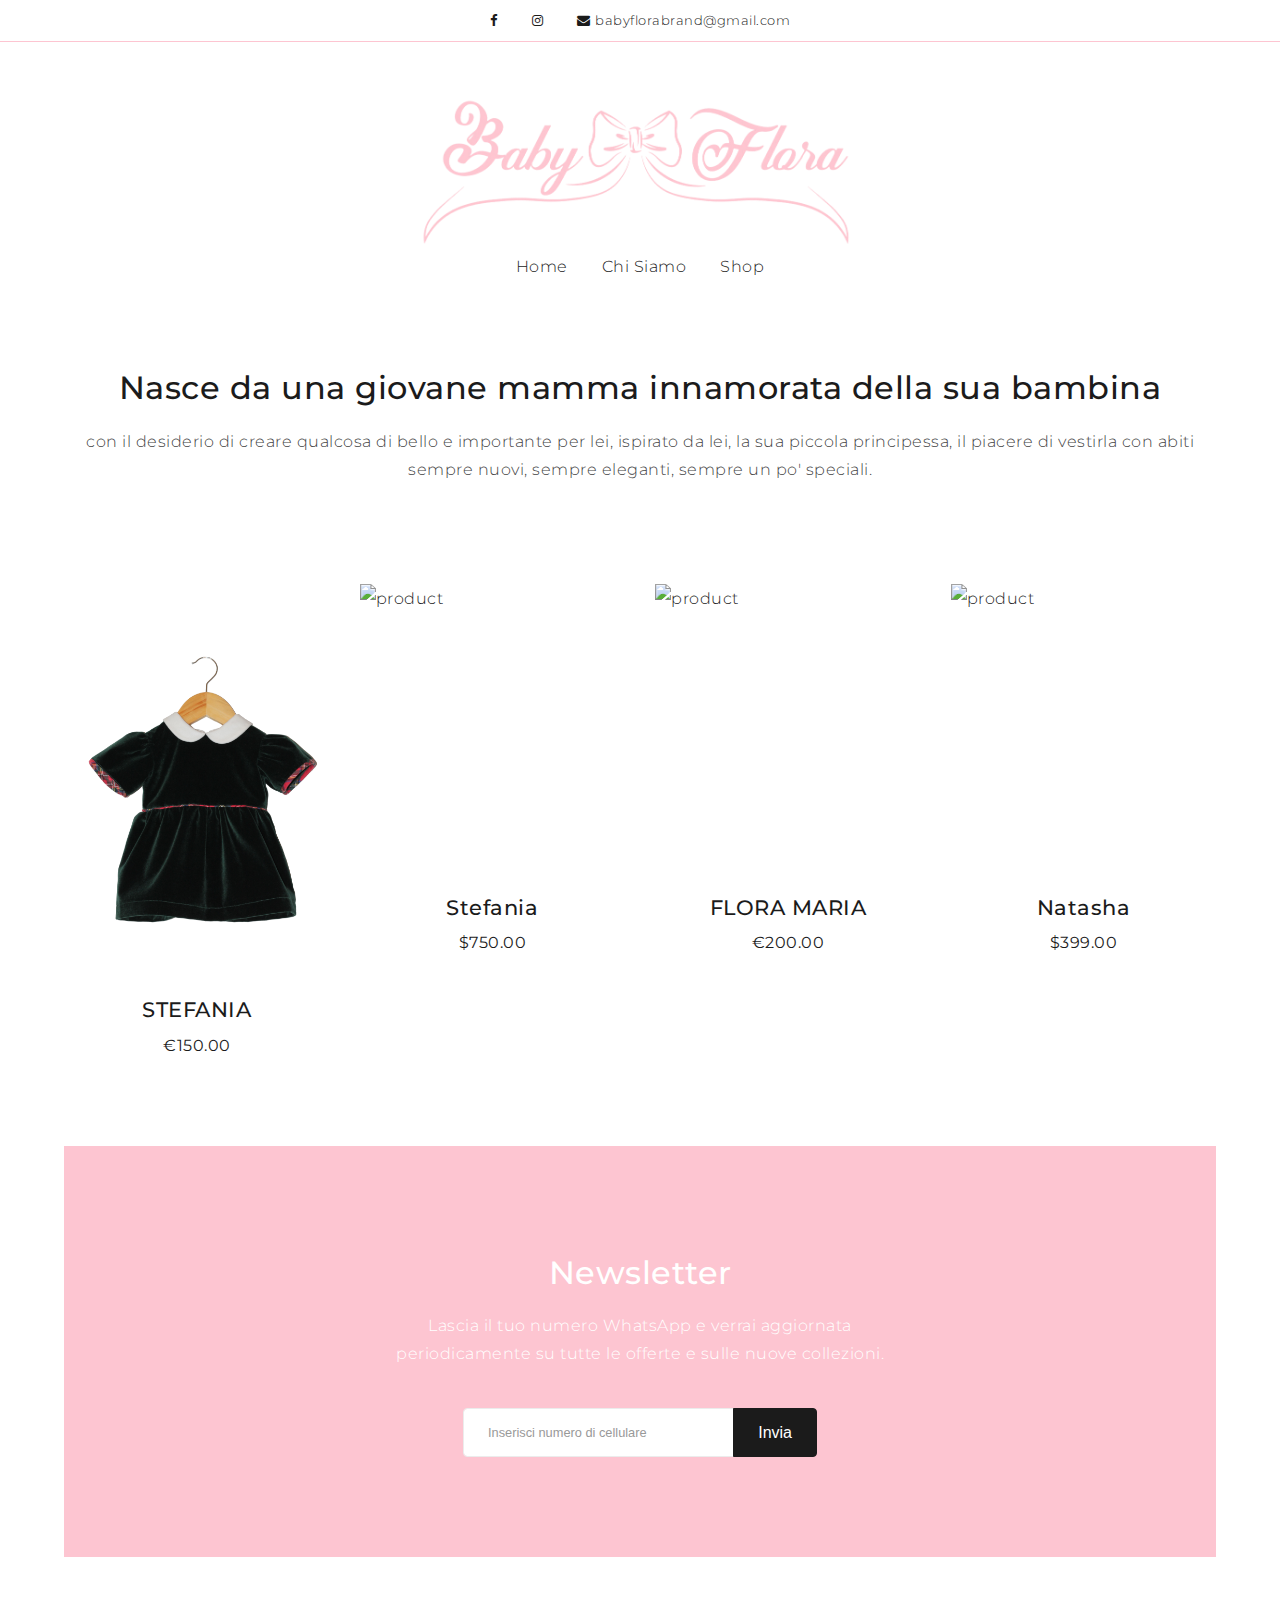
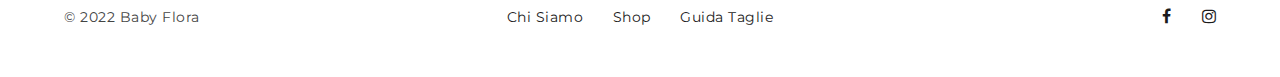
==== commit 1fee043f: "update" ====
--- a/index.html
+++ b/index.html
@@ -1,5 +1,5 @@
 <!DOCTYPE html>
-<html lang="en">
+<html lang="it">
 
 <head>
       <meta charset="utf-8">
@@ -46,9 +46,9 @@
                               </li>
                             
 
-                              <li> <a href="mailto:example@babyflora.com">
+                              <li> <a href="mailto:babyflorabrand@gmail.com">
                                           <i class="fa fa-envelope" style="font-size: 13px;"></i>
-                                          <span style="font-size: 13px;"> example@babyflora.com</span>
+                                          <span style="font-size: 13px;"> babyflorabrand@gmail.com</span>
                                     </a></li>
 
 
@@ -70,15 +70,14 @@
                                     <img src="images/logo.png" style=" display: block;
                                     margin-left: auto;
                                     margin-right: auto;
-                                    width: 30%;" alt="Logo"></a></div></div>
+                                    width: 40%; min-width: 300px" alt="Logo"></a></div></div>
                                     <ul class="list-inline align-center">
                                           <li class="active">
                                                 <a class="toggle" href="index.html" data-toggle="dropdown">Home</a>
 
                                           </li>
                                           <li>
-                                                <a class="toggle" href="about-us.html" data-toggle="dropdown">About
-                                                      Us</a>
+                                                <a class="toggle" href="about-us.html" data-toggle="dropdown">Chi Siamo</a>
 
                                           </li>
 
@@ -99,7 +98,7 @@
                               </p>
                         </div>
                   </div>
-                  <div class="fluid-container px-5-percent mb_80">
+                <!--  <div class="fluid-container px-5-percent mb_80">
                         <div class="row">
                               <div class="col-md-12">
                                     <div id="main-carousel" class="owl-carousel default-carousel">
@@ -179,7 +178,7 @@
                                     </div>
                               </div>
                         </div>
-                  </div>
+                  </div> -->
 
                   <div class="fluid-container px-5-percent mt_80">
                         <ul class="row products">
@@ -187,10 +186,10 @@
                                     <a href="prodotto1.html">
                                           <img width="430" height="480" src="images/products/1/1.png"
                                                 alt="Mango Sofa Won">
-                                          <h2>Noelia</h2>
+                                          <h2>STEFANIA</h2>
                                           <span class="price">
                                                 <span class="amount">
-                                                      <span class="currencySymbol">$</span>69.00</span>
+                                                      <span class="currencySymbol">€</span>150.00</span>
                                           </span>
                                     </a>
                               </li>
@@ -209,10 +208,10 @@
                               <li class="product col-md-3 col-sm-4">
                                     <a href="prodotto3.html">
                                           <img alt="product" src="images/products/3/1.png" width="430" height="480" />
-                                          <h2>Natasha</h2>
+                                          <h2>FLORA MARIA</h2>
                                           <span class="price">
                                                 <span class="amount">
-                                                      <span class="currencySymbol">$</span>399.00</span>
+                                                      <span class="currencySymbol">€</span>200.00</span>
                                           </span>
                                     </a>
                               </li>
@@ -273,7 +272,7 @@
                                                       <ul class="footer_nav align-center">
                                                             <li>
                                                                   <a href="about-us.html" target="blank"
-                                                                        title="portfolio">About Us</a>
+                                                                        title="portfolio">Chi Siamo</a>
                                                             </li>
                                                             <li>
                                                                   <a href="shop-full-width.html" target="blank"
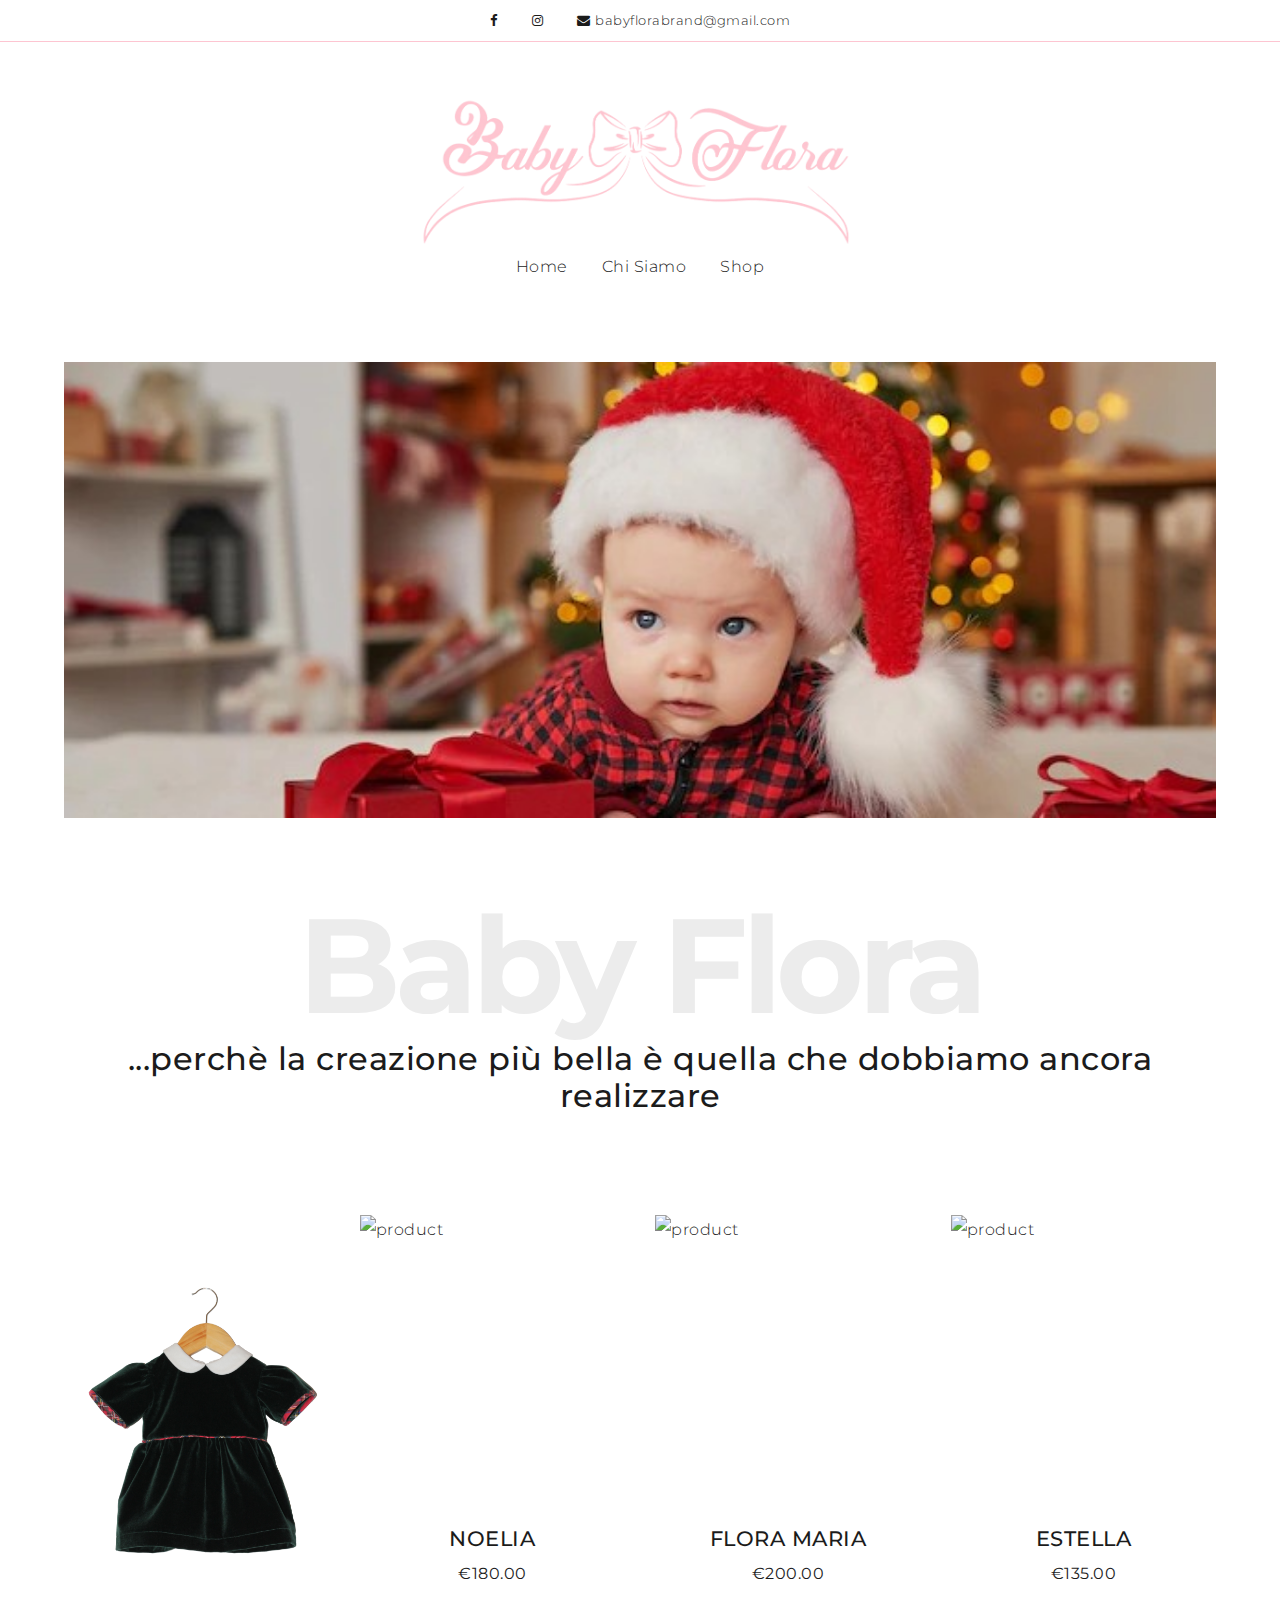
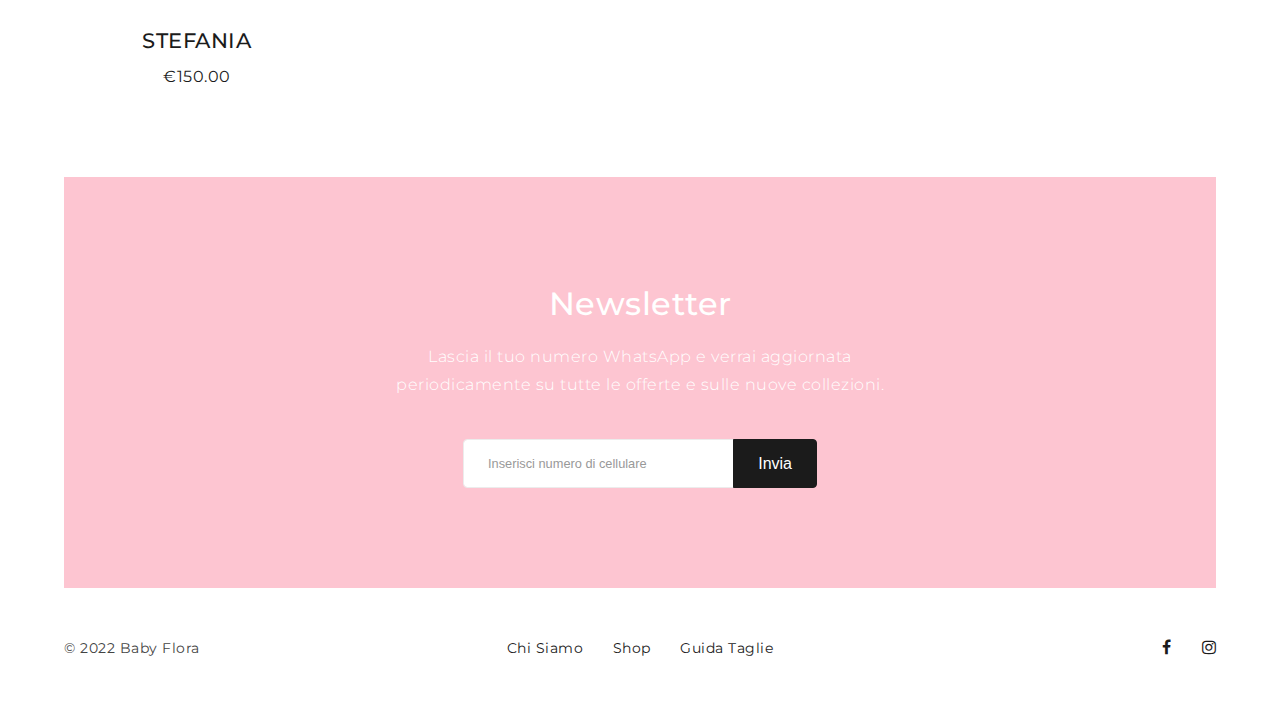
==== commit 0ea2e4bb: "ok" ====
--- a/index.html
+++ b/index.html
@@ -40,7 +40,7 @@
                                     </a>
                               </li>
                               <li>
-                                    <a href="https://instagram.com/#">
+                                    <a href="https://instagram.com/babyflorabrand/">
                                           <i class="fa fa-instagram" aria-hidden="true" style="font-size: 13px;"></i>
                                     </a>
                               </li>
@@ -88,17 +88,19 @@
                                           </li>
 
                                     </ul>
-                  <div class="row  mb_80 mt_80 align-center mx-5-percent">
-                        <div class="col-md-12"><!-- <span class="reveal-title">Baby Flora</span>-->
-                              <h2>Nasce da una giovane mamma innamorata della sua bambina</h2>
-                              <p>con il desiderio di creare qualcosa di bello e importante per lei, ispirato da lei, la
-                                    sua
-                                    piccola principessa, il piacere di vestirla con abiti sempre nuovi, sempre eleganti,
-                                    sempre un po' speciali.
-                              </p>
+
+                                    <div class="fluid-container px-5-percent">
+                                          <div class="mb_80 mt_80">
+                                                <img src="images/bg-4.jpeg" alt="slider" style="width: 100%;">
+                                          </div>
+                                    </div>
+                <div class="row  mb_80 mt_80 align-center mx-5-percent">
+                        <div class="col-md-12"> <span class="reveal-title">Baby Flora</span>
+                              <h2>...perchè la creazione più bella è quella che dobbiamo ancora realizzare</h2>
+                              
                         </div>
                   </div>
-                <!--  <div class="fluid-container px-5-percent mb_80">
+                <!--    <div class="fluid-container px-5-percent mb_80">
                         <div class="row">
                               <div class="col-md-12">
                                     <div id="main-carousel" class="owl-carousel default-carousel">
@@ -196,10 +198,10 @@
                               <li class="product col-md-3 col-sm-4">
                                     <a href="prodotto2.html">
                                           <img alt="product" src="images/products/2/1.png" width="430" height="480" />
-                                          <h2>Stefania</h2>
+                                          <h2>NOELIA</h2>
                                           <span class="price">
                                                 <span class="amount">
-                                                      <span class="currencySymbol">$</span>750.00</span>
+                                                      <span class="currencySymbol">€</span>180.00</span>
                                           </span>
                                     </a>
                                     <!-- <a rel="nofollow" href="single-product.html" class="btn-bottom-line"> Add to
@@ -218,10 +220,10 @@
                               <li class="product col-md-3 col-sm-4">
                                     <a href="prodotto4.html">
                                           <img alt="product" src="images/products/4/1.png" width="430" height="480" />
-                                          <h2>Natasha</h2>
+                                          <h2>ESTELLA</h2>
                                           <span class="price">
                                                 <span class="amount">
-                                                      <span class="currencySymbol">$</span>399.00</span>
+                                                      <span class="currencySymbol">€</span>135.00</span>
                                           </span>
                                     </a>
                               </li>
@@ -293,7 +295,7 @@
                                                                   </a>
                                                             </li>
                                                             <li>
-                                                                  <a href="https://instagram.com/#">
+                                                                  <a href="https://instagram.com/babyflorabrand/">
                                                                         <i class="fa fa-instagram"
                                                                               aria-hidden="true"></i>
                                                                   </a>
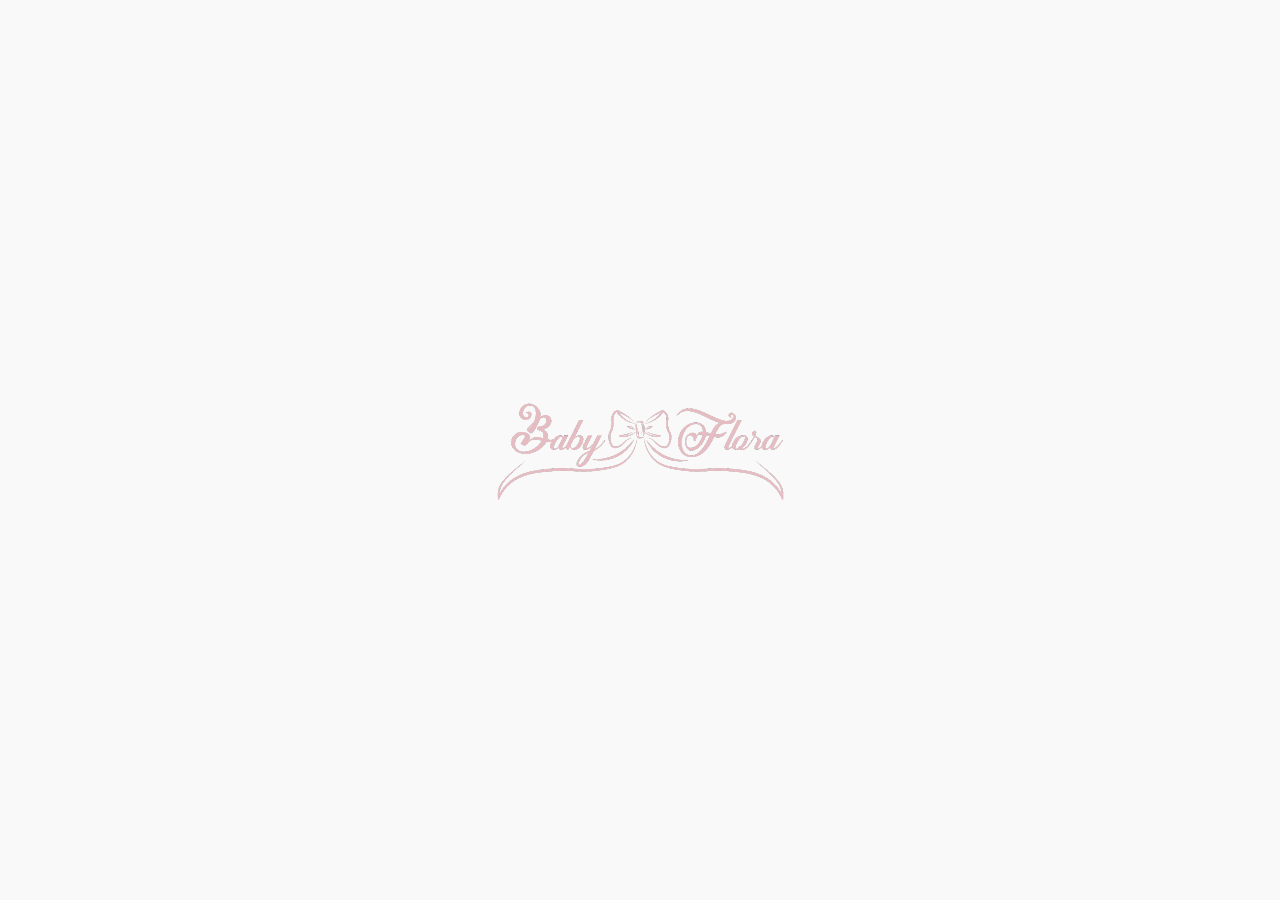
==== commit e127c760: "final" ====
--- a/index.html
+++ b/index.html
@@ -21,6 +21,46 @@
 
       <link href="css/aos.css" rel="stylesheet">
 
+      <style>
+            /* Center the loader */
+            #loader {
+                  position: fixed;
+  left: 0px;
+  top: 0px;
+  width: 100%;
+  height: 100%;
+  z-index: 9999;
+  background: url('images/logo_splash.png') 
+  
+              50% 50% no-repeat rgb(249,249,249);
+              
+            }
+            
+            
+            /* Add animation to "page content" */
+            .animate-bottom {
+              position: relative;
+              -webkit-animation-name: animatebottom;
+              -webkit-animation-duration: 1s;
+              animation-name: animatebottom;
+              animation-duration: 1s
+            }
+            
+            @-webkit-keyframes animatebottom {
+              from { bottom:-100px; opacity:0 } 
+              to { bottom:0px; opacity:1 }
+            }
+            
+            @keyframes animatebottom { 
+              from{ bottom:-100px; opacity:0 } 
+              to{ bottom:0; opacity:1 }
+            }
+            
+            #myDiv {
+              display: none;
+              text-align: center;
+            }
+            </style>
 
       <script type='text/javascript'>
             (function (I, L, T, i, c, k, s) { if (I.iticks) return; I.iticks = { host: c, settings: s, clientId: k, cdn: L, queue: [] }; var h = T.head || T.documentElement; var e = T.createElement(i); var l = I.location; e.async = true; e.src = (L || c) + '/client/inject-v2.min.js'; h.insertBefore(e, h.firstChild); I.iticks.call = function (a, b) { I.iticks.queue.push([a, b]); }; })(window, 'https://cdn-v1.intelliticks.com/prod/common', document, 'script', 'https://app.intelliticks.com', 'CgQ8kMayo5cSrfsL3_c', {});
@@ -29,13 +69,17 @@
 
 </head>
 
-<body>
-      <div class="px-5-percent" style="border-bottom: 1px solid #FDC5D1; ">
+<body onload="myFunction()" style="margin:0;">
+
+      <div id="loader"></div>
+      
+      <div style="display:none;" id="myDiv" class="animate-bottom">
+      <div class="px-5-percent" style="border-bottom: 1px solid #E5BCC1; ">
             <div class="row align-center" style="margin-bottom: -16px; margin-top: 5px;">
                   <div class="col-md-12 ">
                         <ul class="list-inline align-center">
                               <li>
-                                    <a href="https://www.facebook.com/#">
+                                    <a href="https://www.facebook.com/profile.php?id=100087288639148">
                                           <i class="fa fa-facebook " aria-hidden="true" style="font-size: 13px;"></i>
                                     </a>
                               </li>
@@ -89,16 +133,20 @@
 
                                     </ul>
 
-                                    <div class="fluid-container px-5-percent">
+                                    <div class="fluid-container ">
                                           <div class="mb_80 mt_80">
                                                 <img src="images/bg-4.jpeg" alt="slider" style="width: 100%;">
                                           </div>
                                     </div>
-                <div class="row  mb_80 mt_80 align-center mx-5-percent">
-                        <div class="col-md-12"> <span class="reveal-title">Baby Flora</span>
-                              <h2>...perchè la creazione più bella è quella che dobbiamo ancora realizzare</h2>
-                              
-                        </div>
+                
+                        <div class="row mb_80">
+                              <div class="col-md-12">
+                              <blockquote class="align-center">
+                              <p class="mb-2">...perchè la creazione più bella è quella che dobbiamo ancora <span><h2 style="color: pink;">realizzare</h2></span></p>
+                             
+                              </blockquote>
+                              </div>
+                              </div>
                   </div>
                 <!--    <div class="fluid-container px-5-percent mb_80">
                         <div class="row">
@@ -191,7 +239,7 @@
                                           <h2>STEFANIA</h2>
                                           <span class="price">
                                                 <span class="amount">
-                                                      <span class="currencySymbol">€</span>150.00</span>
+                                                      <span class="currencySymbol">€</span>150</span>
                                           </span>
                                     </a>
                               </li>
@@ -201,7 +249,7 @@
                                           <h2>NOELIA</h2>
                                           <span class="price">
                                                 <span class="amount">
-                                                      <span class="currencySymbol">€</span>180.00</span>
+                                                      <span class="currencySymbol">€</span>180</span>
                                           </span>
                                     </a>
                                     <!-- <a rel="nofollow" href="single-product.html" class="btn-bottom-line"> Add to
@@ -213,7 +261,7 @@
                                           <h2>FLORA MARIA</h2>
                                           <span class="price">
                                                 <span class="amount">
-                                                      <span class="currencySymbol">€</span>200.00</span>
+                                                      <span class="currencySymbol">€</span>200</span>
                                           </span>
                                     </a>
                               </li>
@@ -223,7 +271,7 @@
                                           <h2>ESTELLA</h2>
                                           <span class="price">
                                                 <span class="amount">
-                                                      <span class="currencySymbol">€</span>135.00</span>
+                                                      <span class="currencySymbol">€</span>135</span>
                                           </span>
                                     </a>
                               </li>
@@ -244,16 +292,15 @@
                               <div class="row">
                                     <div class="col-md-6 offset-md-3 align-center">
                                           <h2 style="color: #ffffff;">Newsletter</h2>
-                                          <p style="color: #ffffff;">Lascia il tuo numero WhatsApp e verrai aggiornata
+                                          <p style="color: #ffffff;">Segui la nostra pagina Instagram per poter essere aggiornata
                                                 periodicamente su tutte le offerte e sulle nuove collezioni.</p>
-                                          <div class="row mt_40">
-                                                <div class="input-group col-md-8 offset-md-2">
-                                                      <input type="text" class="form-control"
-                                                            placeholder="Inserisci numero di cellulare">
-                                                      <span class="input-group-btn">
-                                                            <button class="btn btn-default" type="button">Invia</button>
-                                                      </span>
-                                                </div>
+                                          
+                                                <div class="">
+                                                      <a href="https://instagram.com/babyflorabrand/">
+                                                            <i class="fa fa-instagram" style="color: #ffff; font-size: larger;"
+                                                                  aria-hidden="true"> Segui</i>
+                                                      </a>
+                                                
                                           </div>
                                     </div>
                               </div>
@@ -289,7 +336,7 @@
                                                 <div class="col-lg-4 align-right">
                                                       <ul class="list-inline">
                                                             <li>
-                                                                  <a href="https://www.facebook.com/#">
+                                                                  <a href="https://www.facebook.com/profile.php?id=100087288639148">
                                                                         <i class="fa fa-facebook"
                                                                               aria-hidden="true"></i>
                                                                   </a>
@@ -316,6 +363,19 @@
       <script type="text/javascript" src="js/plugins.min.js"></script>
       <script type="text/javascript" src="js/jquery.smoothState.min.js"></script>
       <script type="text/javascript" src="js/main.js"></script>
+
+      <script>
+            var myVar;
+            
+            function myFunction() {
+              myVar = setTimeout(showPage, 1000);
+            }
+            
+            function showPage() {
+              document.getElementById("loader").style.display = "none";
+              document.getElementById("myDiv").style.display = "block";
+            }
+            </script>
 </body>
 
 </html>
--- a/css/style.css
+++ b/css/style.css
@@ -7824,7 +7824,7 @@
 }
 
 .bg-pink {
-    background-color: #FDC5D1;
+    background-color: #E5BCC1;
 }
 
 /* Text Highlights */
@@ -8592,3 +8592,4 @@
 .float_left{
     float: left;
 }
+
